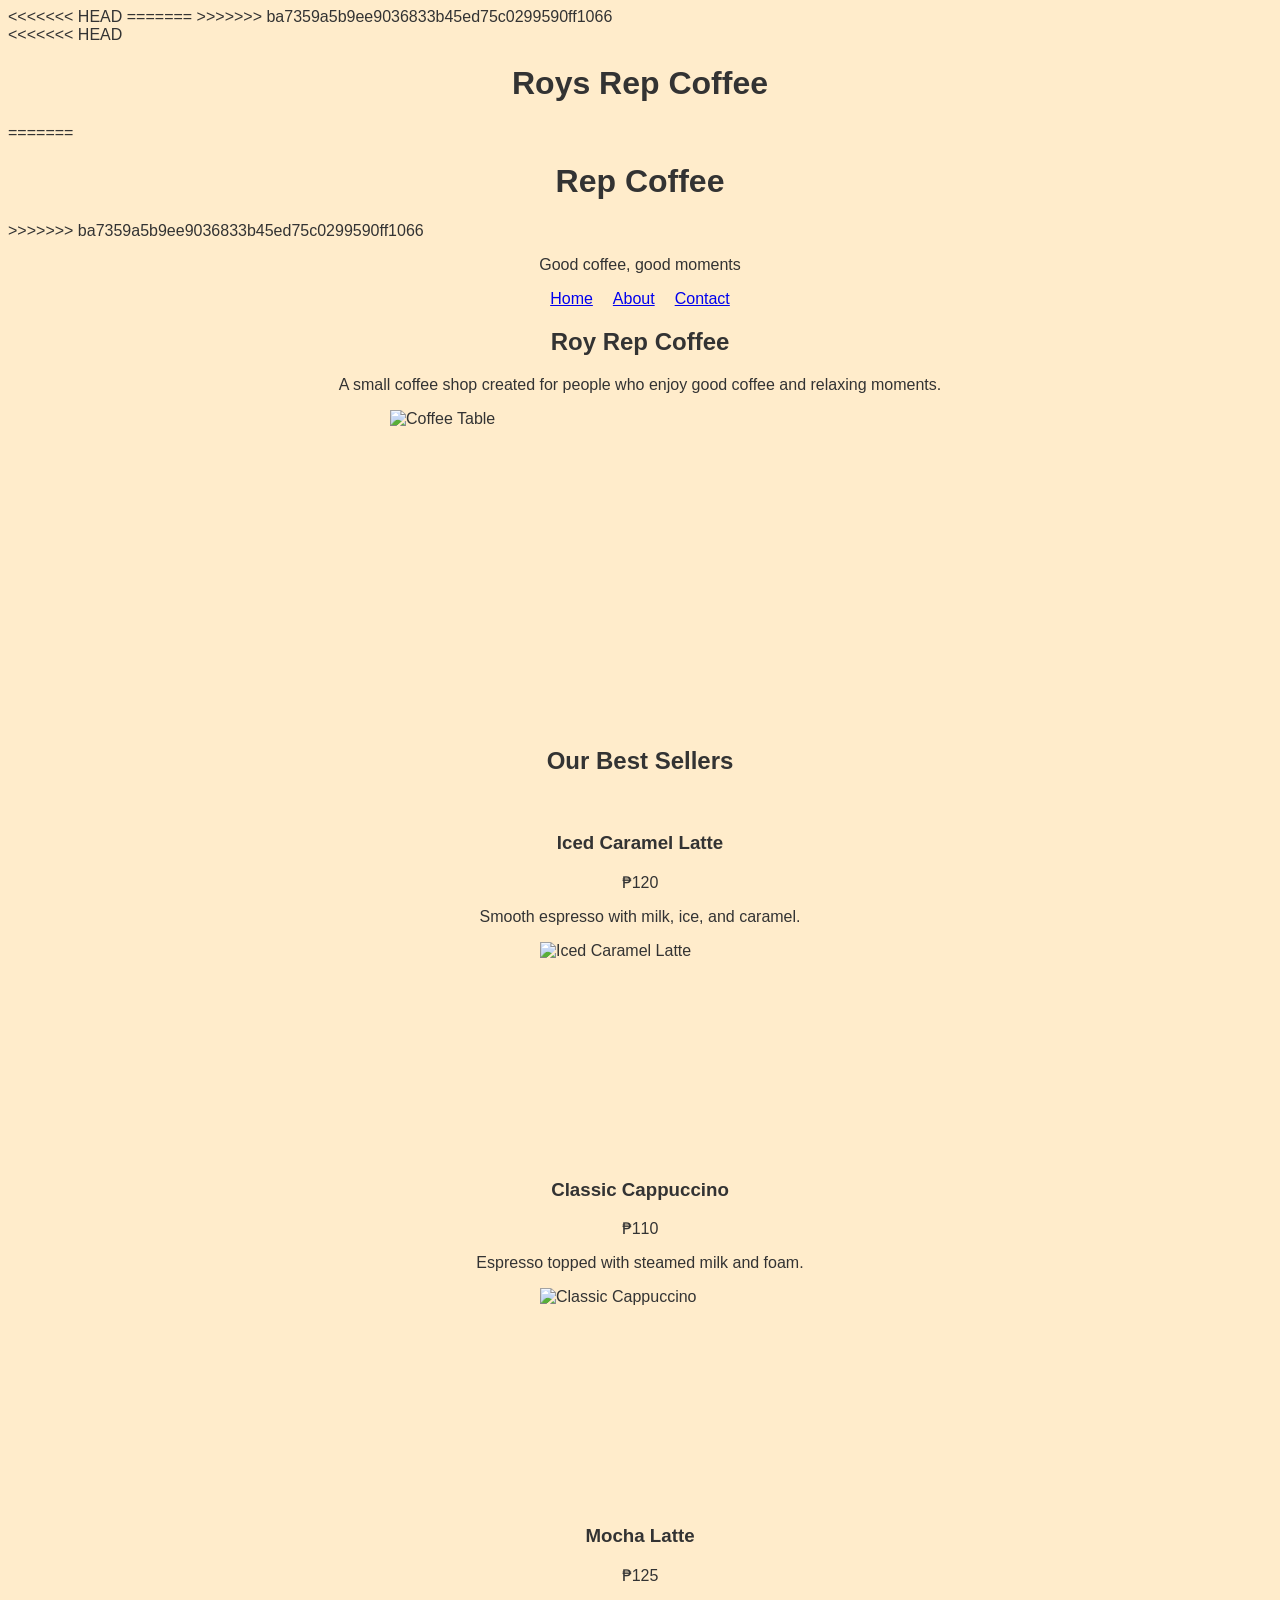
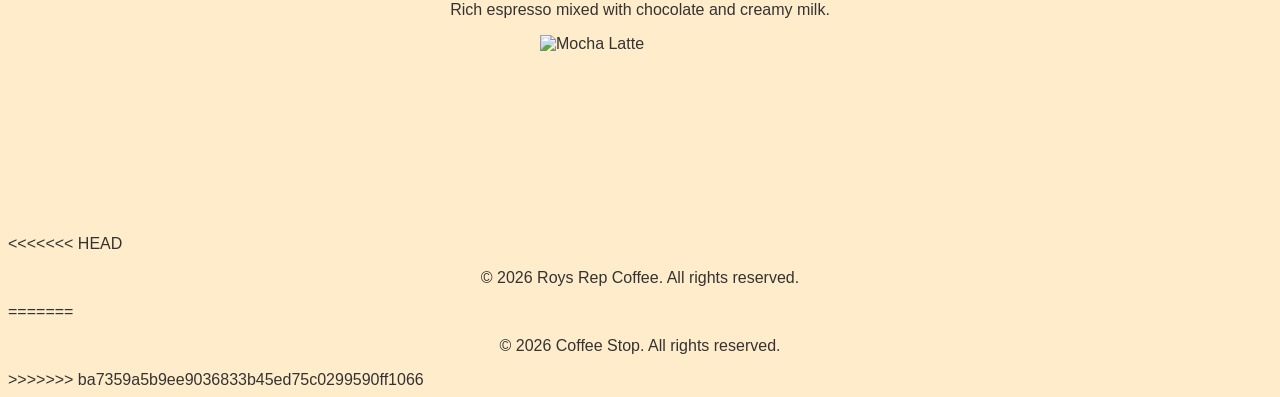
==== index.html @ 34a22551 "Merge GitHub repository with local project" ====
<!DOCTYPE html>
<html lang="en">

<head>
    <meta charset="UTF-8">
    <meta name="viewport" content="width=device-width, initial-scale=1.0">
<<<<<<< HEAD
    <title>Roys Rep Coffee</title>
=======
    <title>Coffee Stop</title>
>>>>>>> ba7359a5b9ee9036833b45ed75c0299590ff1066
</head>

<body style="background-color: #ffeccb; font-family: Arial, sans-serif; color: #333;">

    <header>
<<<<<<< HEAD
        <h1 style="text-align: center;">Roys Rep Coffee</h1>
=======
        <h1 style="text-align: center;">Rep Coffee</h1>
>>>>>>> ba7359a5b9ee9036833b45ed75c0299590ff1066

        <p style="text-align: center;">Good coffee, good moments</p>

        <nav>
            <ul style="list-style-type: none; display: flex; justify-content: center; gap: 20px; padding: 0;">
                <li><a href="index.html">Home</a></li>
                <li><a href="about.html">About</a></li>
                <li><a href="contact.html">Contact</a></li>
            </ul>
        </nav>
    </header>

    <main>

        <section>
            <h2 style="text-align: center;">Roy Rep Coffee</h2>

            <p style="text-align: center;">
                A small coffee shop created for people who enjoy good coffee and relaxing moments.
            </p>

            <img src="https://www.wearefoundingfarmers.com/wp-content/uploads/2020/10/FFT_AM_CoffeeTable_008_KF-768x512.jpg"
                alt="Coffee Table"
                width="500"
                height="300"
                style="display: block; margin: 0 auto;">
        </section>

        <br>

        <h2 style="text-align: center;">Our Best Sellers</h2>

        <br>

        <article>
            <h3 style="text-align: center;">Iced Caramel Latte</h3>

            <p style="text-align: center;">₱120</p>

            <p style="text-align: center;">
                Smooth espresso with milk, ice, and caramel.
            </p>

            <img src="https://thegirlonbloor.com/wp-content/uploads/2025/05/Iced-caramel-latte-8.jpg"
                alt="Iced Caramel Latte"
                width="200"
                height="200"
                style="display: block; margin: 0 auto;">
        </article>

        <br>

        <article>
            <h3 style="text-align: center;">Classic Cappuccino</h3>

            <p style="text-align: center;">₱110</p>

            <p style="text-align: center;">
                Espresso topped with steamed milk and foam.
            </p>

            <img src="https://lacremepr.com/wp-content/uploads/2024/09/producto-la-creme-4.webp"
                alt="Classic Cappuccino"
                width="200"
                height="200"
                style="display: block; margin: 0 auto;">
        </article>

        <br>

        <article>
            <h3 style="text-align: center;">Mocha Latte</h3>

            <p style="text-align: center;">₱125</p>

            <p style="text-align: center;">
                Rich espresso mixed with chocolate and creamy milk.
            </p>

            <img src="https://www.spoonfulofflavor.com/wp-content/uploads/2021/11/mocha-latte-recipe-768x1152.jpg"
                alt="Mocha Latte"
                width="200"
                height="200"
                style="display: block; margin: 0 auto;">
        </article>

    </main>

    <footer>
<<<<<<< HEAD
        <p style="text-align: center;">&copy; 2026 Roys Rep Coffee. All rights reserved.</p>
=======
        <p style="text-align: center;">&copy; 2026 Coffee Stop. All rights reserved.</p>
>>>>>>> ba7359a5b9ee9036833b45ed75c0299590ff1066
    </footer>

</body>
</html>
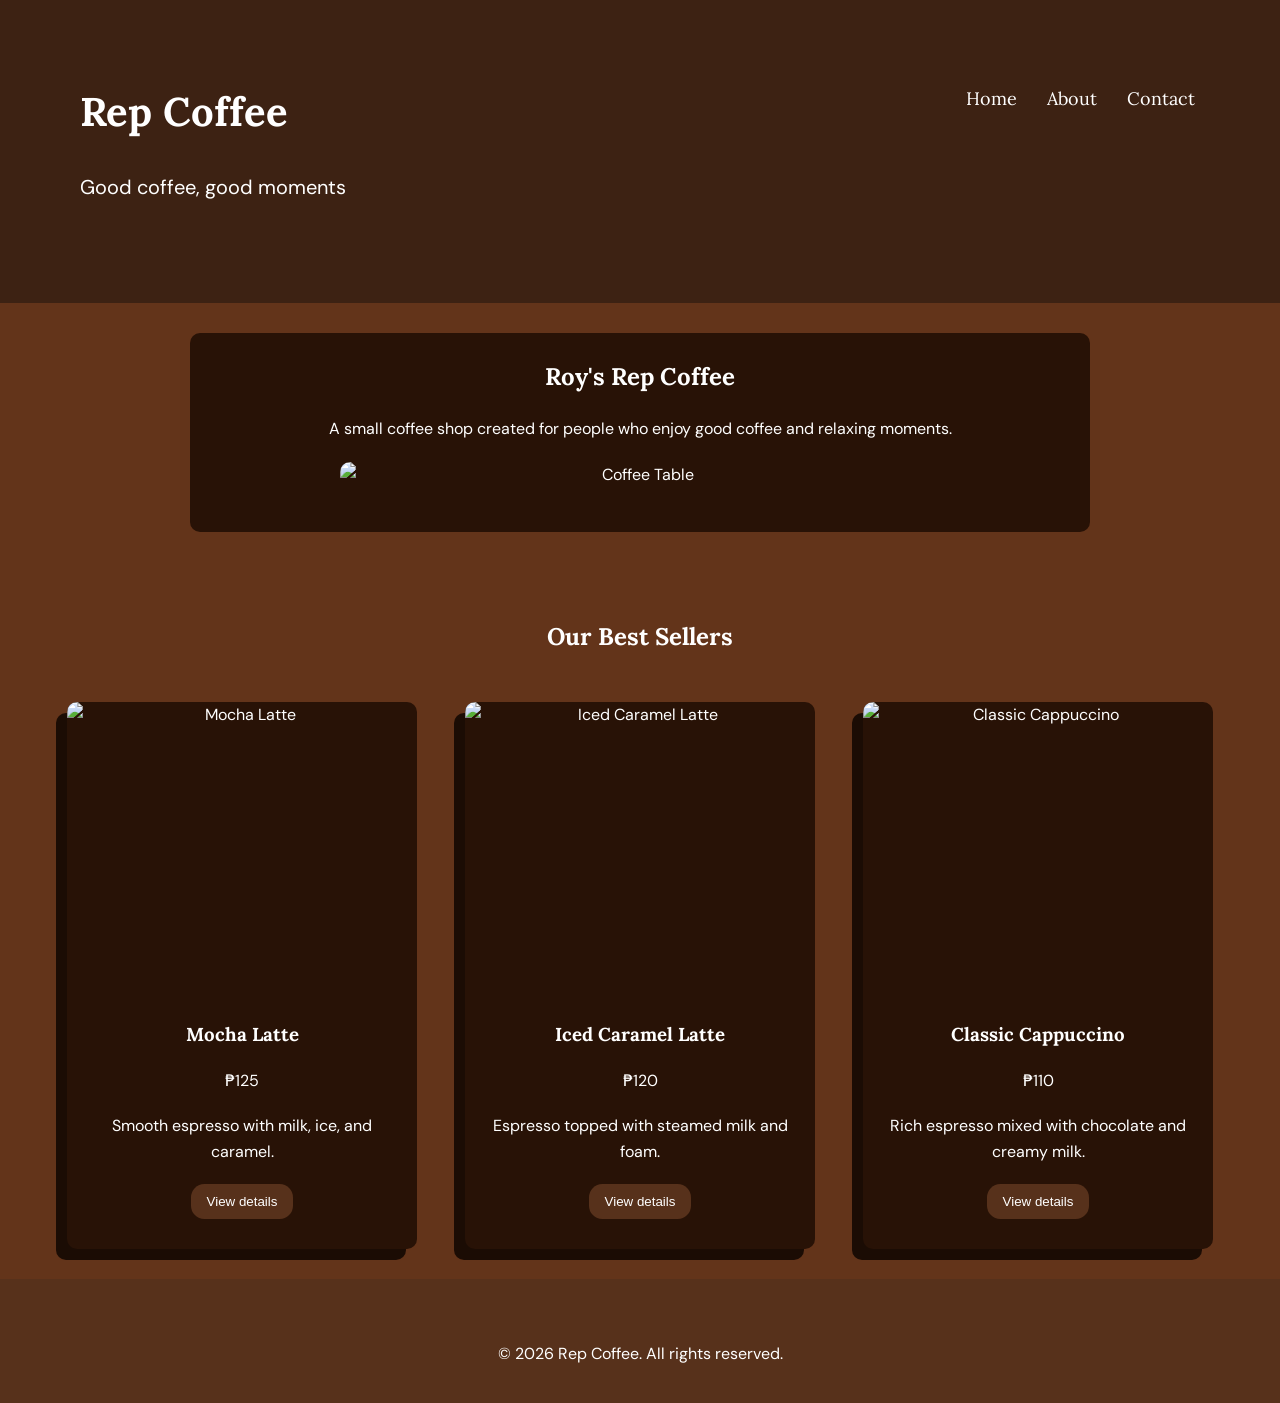
==== commit ee69cf45: "Update website" ====
--- a/index.html
+++ b/index.html
@@ -4,116 +4,137 @@
 <head>
     <meta charset="UTF-8">
     <meta name="viewport" content="width=device-width, initial-scale=1.0">
-<<<<<<< HEAD
-    <title>Roys Rep Coffee</title>
-=======
-    <title>Coffee Stop</title>
->>>>>>> ba7359a5b9ee9036833b45ed75c0299590ff1066
+    <title>Rep Coffee</title>
+
+    <link rel="stylesheet" href="style.css">
 </head>
 
-<body style="background-color: #ffeccb; font-family: Arial, sans-serif; color: #333;">
+<body>
 
     <header>
-<<<<<<< HEAD
-        <h1 style="text-align: center;">Roys Rep Coffee</h1>
-=======
-        <h1 style="text-align: center;">Rep Coffee</h1>
->>>>>>> ba7359a5b9ee9036833b45ed75c0299590ff1066
 
-        <p style="text-align: center;">Good coffee, good moments</p>
+        <div class="header-text">
+            <h1>Rep Coffee</h1>
+            <p>Good coffee, good moments</p>
+        </div>
 
         <nav>
-            <ul style="list-style-type: none; display: flex; justify-content: center; gap: 20px; padding: 0;">
-                <li><a href="index.html">Home</a></li>
-                <li><a href="about.html">About</a></li>
-                <li><a href="contact.html">Contact</a></li>
+            <ul>
+                <li>
+                    <a href="index.html">Home</a>
+                </li>
+
+                <li>
+                    <a href="about.html">About</a>
+                </li>
+
+                <li>
+                    <a href="contact.html">Contact</a>
+                </li>
             </ul>
         </nav>
+
     </header>
+
 
     <main>
 
-        <section>
-            <h2 style="text-align: center;">Roy Rep Coffee</h2>
+        <section class="cover">
 
-            <p style="text-align: center;">
+            <h2>Roy's Rep Coffee</h2>
+
+            <p>
                 A small coffee shop created for people who enjoy good coffee and relaxing moments.
             </p>
 
-            <img src="https://www.wearefoundingfarmers.com/wp-content/uploads/2020/10/FFT_AM_CoffeeTable_008_KF-768x512.jpg"
+            <img
+                src="https://i.pinimg.com/474x/21/c5/7a/21c57a0c655d55479c40bf131077efdf.jpg"
                 alt="Coffee Table"
-                width="500"
-                height="300"
-                style="display: block; margin: 0 auto;">
+            >
+
         </section>
 
         <br>
 
-        <h2 style="text-align: center;">Our Best Sellers</h2>
+        <h2>Our Best Sellers</h2>
 
         <br>
 
-        <article>
-            <h3 style="text-align: center;">Iced Caramel Latte</h3>
 
-            <p style="text-align: center;">₱120</p>
+        <div class="product-grid"><article class="product-card">
 
-            <p style="text-align: center;">
+            <img
+                src="https://www.spoonfulofflavor.com/wp-content/uploads/2021/11/mocha-latte-recipe-768x1152.jpg"
+                alt="Mocha Latte"
+            >
+            <h3>Mocha Latte</h3>
+
+            <p>₱125</p>
+
+            <p>
                 Smooth espresso with milk, ice, and caramel.
             </p>
+            <p><button><a href="products/Mocha-Latte.html"> View details</a></button></p>
+        </article>
 
-            <img src="https://thegirlonbloor.com/wp-content/uploads/2025/05/Iced-caramel-latte-8.jpg"
-                alt="Iced Caramel Latte"
-                width="200"
-                height="200"
-                style="display: block; margin: 0 auto;">
-        </article>
 
         <br>
 
-        <article>
-            <h3 style="text-align: center;">Classic Cappuccino</h3>
 
-            <p style="text-align: center;">₱110</p>
+        <article class="product-card">
 
-            <p style="text-align: center;">
+            <img
+                src="https://thegirlonbloor.com/wp-content/uploads/2025/05/Iced-caramel-latte-8.jpg"
+                alt="Iced Caramel Latte"
+            >
+            <h3>Iced Caramel Latte</h3>
+
+            <p>₱120</p>
+
+            <p>
                 Espresso topped with steamed milk and foam.
             </p>
+            <p><button><a href="products/Iced-Caramel-Latte.html">View details</a></button></p>
 
-            <img src="https://lacremepr.com/wp-content/uploads/2024/09/producto-la-creme-4.webp"
-                alt="Classic Cappuccino"
-                width="200"
-                height="200"
-                style="display: block; margin: 0 auto;">
         </article>
+
 
         <br>
 
-        <article>
-            <h3 style="text-align: center;">Mocha Latte</h3>
 
-            <p style="text-align: center;">₱125</p>
+        <article class="product-card">
 
-            <p style="text-align: center;">
+            <img
+                src="https://lacremepr.com/wp-content/uploads/2024/09/producto-la-creme-4.webp"
+                alt="Classic Cappuccino"
+            >
+
+             <h3>Classic Cappuccino</h3>
+
+            <p>₱110</p>
+
+            <p>
                 Rich espresso mixed with chocolate and creamy milk.
             </p>
+            <p><button><a href="products/Classic-Cappuccino.html">View details</a></button></p>
 
-            <img src="https://www.spoonfulofflavor.com/wp-content/uploads/2021/11/mocha-latte-recipe-768x1152.jpg"
-                alt="Mocha Latte"
-                width="200"
-                height="200"
-                style="display: block; margin: 0 auto;">
         </article>
+        </div>
 
     </main>
 
+
+    <br>
+
+
     <footer>
-<<<<<<< HEAD
-        <p style="text-align: center;">&copy; 2026 Roys Rep Coffee. All rights reserved.</p>
-=======
-        <p style="text-align: center;">&copy; 2026 Coffee Stop. All rights reserved.</p>
->>>>>>> ba7359a5b9ee9036833b45ed75c0299590ff1066
+
+        <p>
+            &copy; 2026 Rep Coffee. All rights reserved.
+        </p>
+
     </footer>
 
 </body>
+
 </html>
--- a/style.css
+++ b/style.css
@@ -0,0 +1,540 @@
+/* =========================
+   Web Fonts
+   ========================= */
+
+@import url("https://fonts.googleapis.com/css2?family=DM+Sans:wght@400;500;600;700&family=Lora:wght@400;500;600;700&display=swap");
+
+
+/* =========================
+   Variables
+   ========================= */
+
+:root {
+    --brand-color: rgb(87, 49, 27);
+    --brand-hover: rgb(168, 86, 38);
+
+    --card-background: rgb(99, 52, 26);
+    --product-card: rgb(40, 18, 6);
+    --card-layer: rgb(27, 12, 4);
+
+    --text-color: white;
+    --overlay: rgba(0, 0, 0, 0.3);
+
+    --border-color: rgb(120, 78, 50);
+    --input-background: white;
+
+    --card-radius: 10px;
+
+    --font-heading: "Lora", Georgia, serif;
+    --font-body: "DM Sans", Arial, sans-serif;
+}
+
+
+/* =========================
+   General Styles
+   ========================= */
+
+* {
+    box-sizing: border-box;
+}
+
+html { 
+    scroll-behavior: smooth;
+}
+
+body {
+    margin: 0;
+
+    background-color: var(--brand-color);
+    color: var(--text-color);
+
+    font-family: var(--font-body);
+    line-height: 1.6;
+}
+
+h1,
+h2,
+h3,
+nav a {
+    font-family: var(--font-heading);
+}
+
+main {
+    background-color: var(--card-background);
+    padding: 30px 20px;
+}
+
+img {
+    max-width: 100%;
+}
+
+
+/* =========================
+   Header
+   ========================= */
+
+header {
+    position: relative;
+
+    background-image: url(coffee-stop_header.jpg);
+    background-position: center;
+    background-size: cover;
+    background-repeat: no-repeat;
+
+    min-height: 300px;
+    padding: 80px;
+
+    display: flex;
+    justify-content: space-between;
+    align-items: flex-start;
+}
+
+header::before {
+    content: "";
+
+    position: absolute;
+    inset: 0;
+
+    background: var(--overlay);
+}
+
+header > * {
+    position: relative;
+    z-index: 1;
+}
+
+.header-text {
+    font-size: 20px;
+}
+
+.header-text h1 {
+    margin-top: 0;
+}
+
+
+/* =========================
+   Navigation
+   ========================= */
+
+nav ul {
+    list-style: none;
+
+    padding: 0;
+    margin: 0;
+
+    display: flex;
+    gap: 20px;
+}
+
+nav a {
+    display: block;
+
+    text-decoration: none;
+    color: var(--text-color);
+
+    padding: 5px;
+
+    font-size: large;
+
+    position: relative;
+
+    transition: color 0.3s ease;
+}
+
+nav a::after {
+    content: "";
+
+    position: absolute;
+    left: 0;
+    right: 0;
+    bottom: 0;
+
+    height: 2px;
+
+    background-color: var(--border-color);
+
+    transform: scaleX(0);
+
+    transform-origin: center;
+
+    transition: transform 0.3s ease;
+}
+
+nav a:hover {
+    color: var(--border-color);
+}
+
+nav a:hover::after,
+nav a:focus-visible::after {
+    transform: scaleX(1);
+}
+
+
+/* =========================
+   Home Page
+   ========================= */
+
+main > section p {
+    max-width: 800px;
+    margin-left: auto;
+    margin-right: auto;
+}
+
+.cover {
+    max-width: 900px;
+    margin: 0 auto 40px;
+
+    text-align: center;
+}
+
+.cover img {
+    display: block;
+
+    width: 100%;
+    max-width: 600px;
+    height: auto;
+
+    margin: 20px auto;
+    border-radius: var(--card-radius);
+}
+
+
+/* =========================
+   Product Grid
+   ========================= */
+
+.product-grid {
+    display: flex;
+
+    flex-wrap: wrap;
+    flex-direction: row;
+
+    justify-content: center;
+    align-items: stretch;
+
+    gap: 24px;
+}
+
+
+/* =========================
+   Product Cards
+   ========================= */
+
+   .product-card {
+    position: relative;
+
+    background-color: var(--product-card);
+
+    flex: 1 1 240px;
+    max-width: 350px;
+
+    text-align: center;
+
+    border-radius: var(--card-radius);
+
+    padding-bottom: 20px;
+
+    display: flex;
+    flex-direction: column;
+
+    box-shadow: -11px 11px 0 var(--card-layer);
+}
+
+.product-card img {
+    display: block;
+
+    border-top-left-radius: 10px;
+    border-top-right-radius: 10px;
+
+    width: 100%;
+    height: 300px;
+
+    object-fit: cover;
+}
+
+.product-card h3 {
+    margin: 18px 10px 8px;
+}
+
+.product-card p {
+    margin: 10px 20px;
+    flex: 1;
+}
+
+
+.product-card a {
+    text-decoration: none;
+    color: var(--text-color);
+
+    margin-top: auto;
+}
+
+
+/* =========================
+   Buttons
+   ========================= */
+
+button {
+    background-color: var(--brand-color);
+
+    color: var(--text-color);
+
+    padding: 10px 16px;
+
+    border: none;
+    border-radius: 1em;
+
+    cursor: pointer;
+
+    transition: background-color 0.3s ease,
+                transform 0.2s ease,
+                box-shadow 0.3s ease;
+}
+
+button:hover {
+    background-color: var(--brand-hover);
+
+    transform: translateY(-2px) scale(1.05);
+
+    box-shadow: 0 4px 12px rgba(0, 0, 0, 0.35);
+}
+
+button:active {
+    transform: translateY(1px) scale(0.95);
+
+    box-shadow: none;
+}
+
+button:focus-visible {
+    outline: 2px solid var(--brand-hover);
+    outline-offset: 2px;
+}
+
+
+/* =========================
+   General Sections
+   ========================= */
+
+main > section {
+    max-width: 900px;
+
+    margin: 0 auto 30px;
+    padding: 25px;
+
+    background-color: var(--product-card);
+
+    border-radius: var(--card-radius);
+}
+
+main > section h2 {
+    margin-top: 0;
+}
+
+h2 {text-align: center;}
+
+
+/* =========================
+   Product Details
+   ========================= */
+
+.product-details {
+    text-align: center;
+}
+
+section {
+    text-align: center;
+}
+
+.product-details img {
+    display: block;
+
+    width: 100%;
+    max-width: 400px;
+    height: auto;
+
+    margin: 20px auto;
+
+    border-radius: var(--card-radius);
+}
+
+
+/* =========================
+   Tables
+   ========================= */
+
+table {
+    width: 100%;
+    max-width: 800px;
+
+    margin: 0 auto;
+
+    border-collapse: collapse;
+}
+
+th,
+td {
+    padding: 12px;
+
+    border: 1px solid var(--border-color);
+
+    text-align: center;
+}
+
+th {
+    background-color: var(--brand-color);
+}
+
+
+/* =========================
+   product details Lists
+   ========================= */
+
+ul {
+    margin: 0 auto;
+    padding: 0;
+    text-align: center;
+    list-style: none;
+}
+
+/* =========================
+   Forms
+   ========================= */
+
+form {
+    max-width: 600px;
+
+    margin: 0 auto;
+}
+
+fieldset {
+    margin: 15px 0;
+
+    padding: 20px;
+
+    border: 1px solid var(--border-color);
+    border-radius: var(--card-radius);
+
+}
+
+legend {
+    padding: 0 10px;
+
+    font-weight: bold;
+
+    color: var(--border-color);
+}
+
+label {
+    color: var(--text-color);
+}
+
+input,
+select,
+textarea {
+    max-width: 100%;
+
+    padding: 10px;
+
+    border: 1px solid var(--border-color);
+    border-radius: 5px;
+
+    background-color: var(--card-background);
+    color: var(--text-color);
+}
+
+textarea {
+    width: 100%;
+
+    resize: vertical;
+}
+
+input:focus,
+select:focus,
+textarea:focus {
+    outline: 2px solid var(--brand-hover);
+}
+
+
+/* =========================
+   Contact Page
+   ========================= */
+
+main > section p {
+    max-width: 800px;
+}
+
+
+/* =========================
+   Footer
+   ========================= */
+
+footer {
+    background-color: var(--brand-color);
+
+    text-align: center;
+
+    padding: 20px;
+}
+
+
+/* =========================
+   Smaller Screens
+   ========================= */
+
+@media (max-width: 700px) {
+
+    header {
+        padding: 40px 20px;
+
+        flex-direction: column;
+        gap: 30px;
+    }
+
+    nav ul {
+        flex-wrap: wrap;
+        gap: 10px;
+    }
+
+    .product-grid {
+        flex-direction: column;
+        align-items: center;
+    }
+
+    .product-card {
+        width: 100%;
+        max-width: 500px;
+    }
+
+    main {
+        padding: 20px 10px;
+    }
+
+    main > section {
+        padding: 20px 15px;
+    }
+
+    table {
+        font-size: 14px;
+    }
+
+    th,
+    td {
+        padding: 8px;
+    }
+}
+
+
+/* =========================
+   Reduced Motion
+   ========================= */
+
+@media (prefers-reduced-motion: reduce) {
+
+    *,
+    *::before,
+    *::after {
+        transition-duration: 0.01ms;
+
+        animation-duration: 0.01ms;
+    }
+}
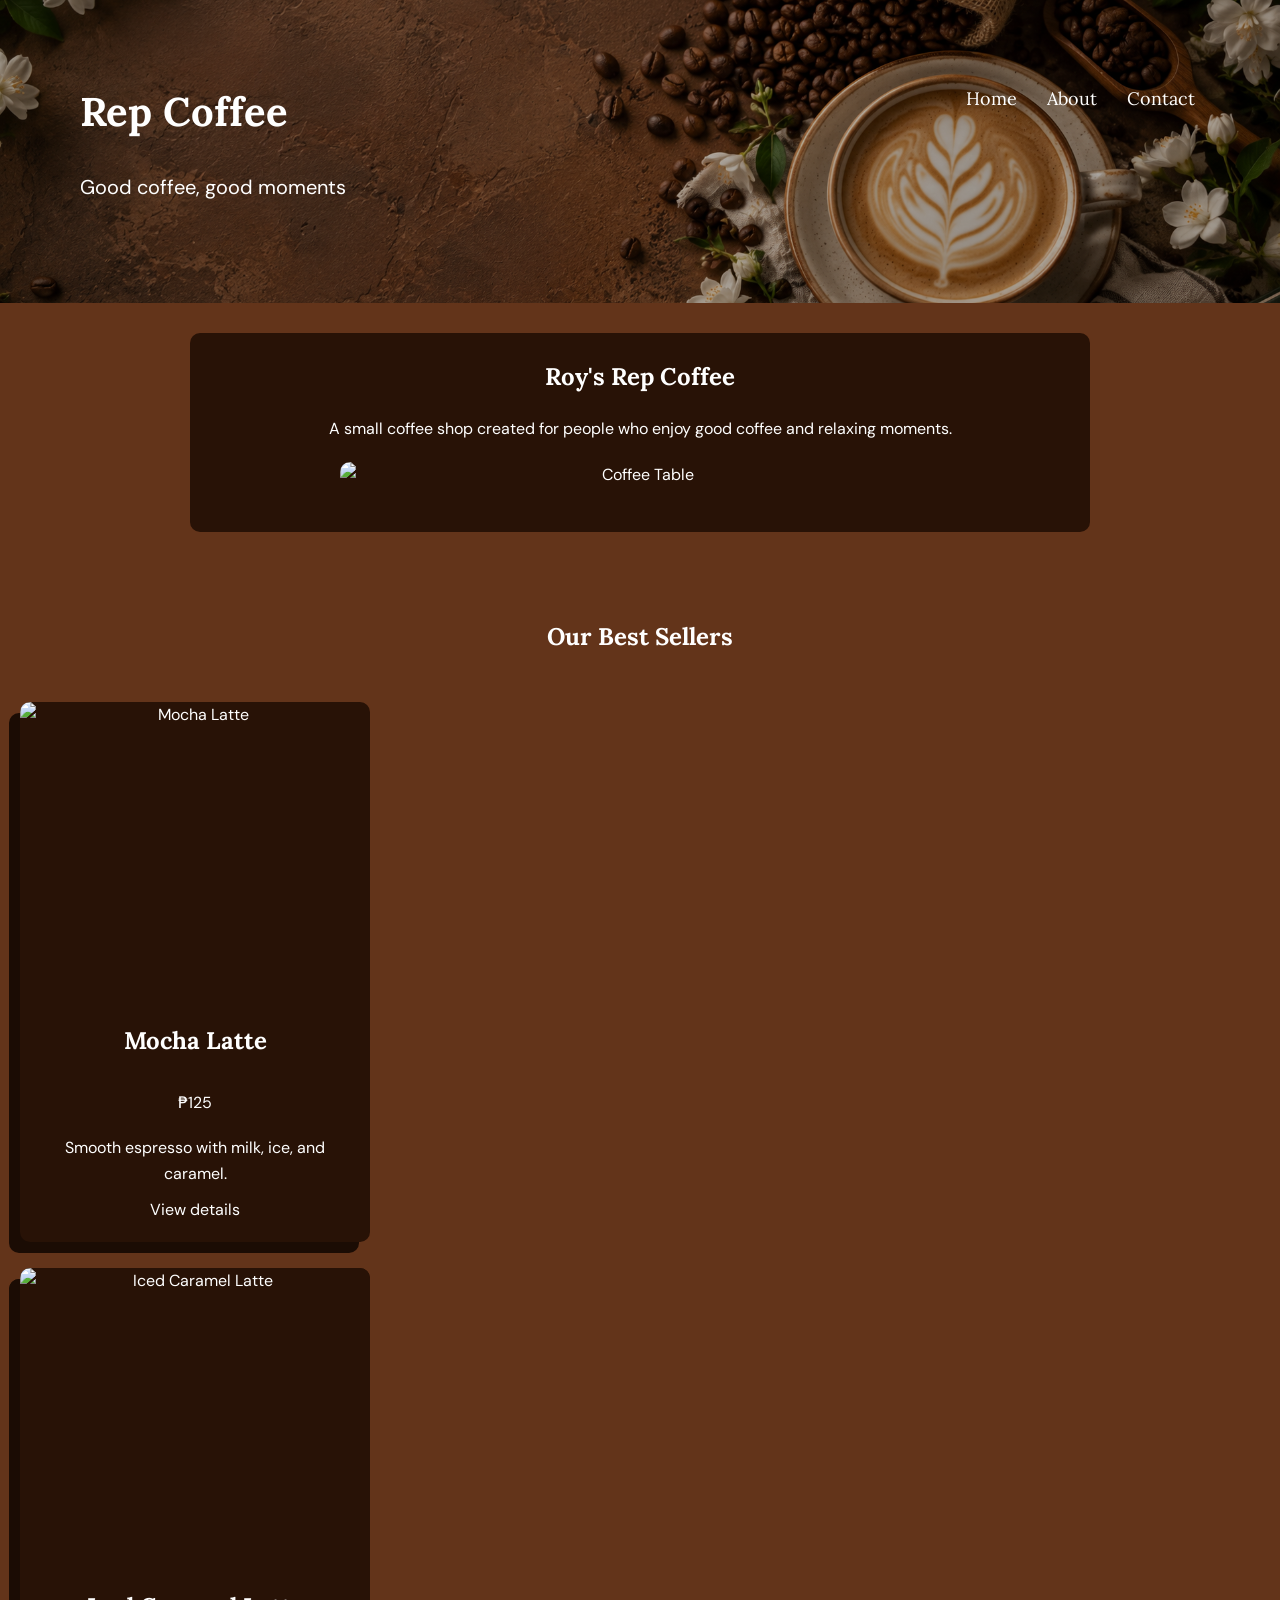
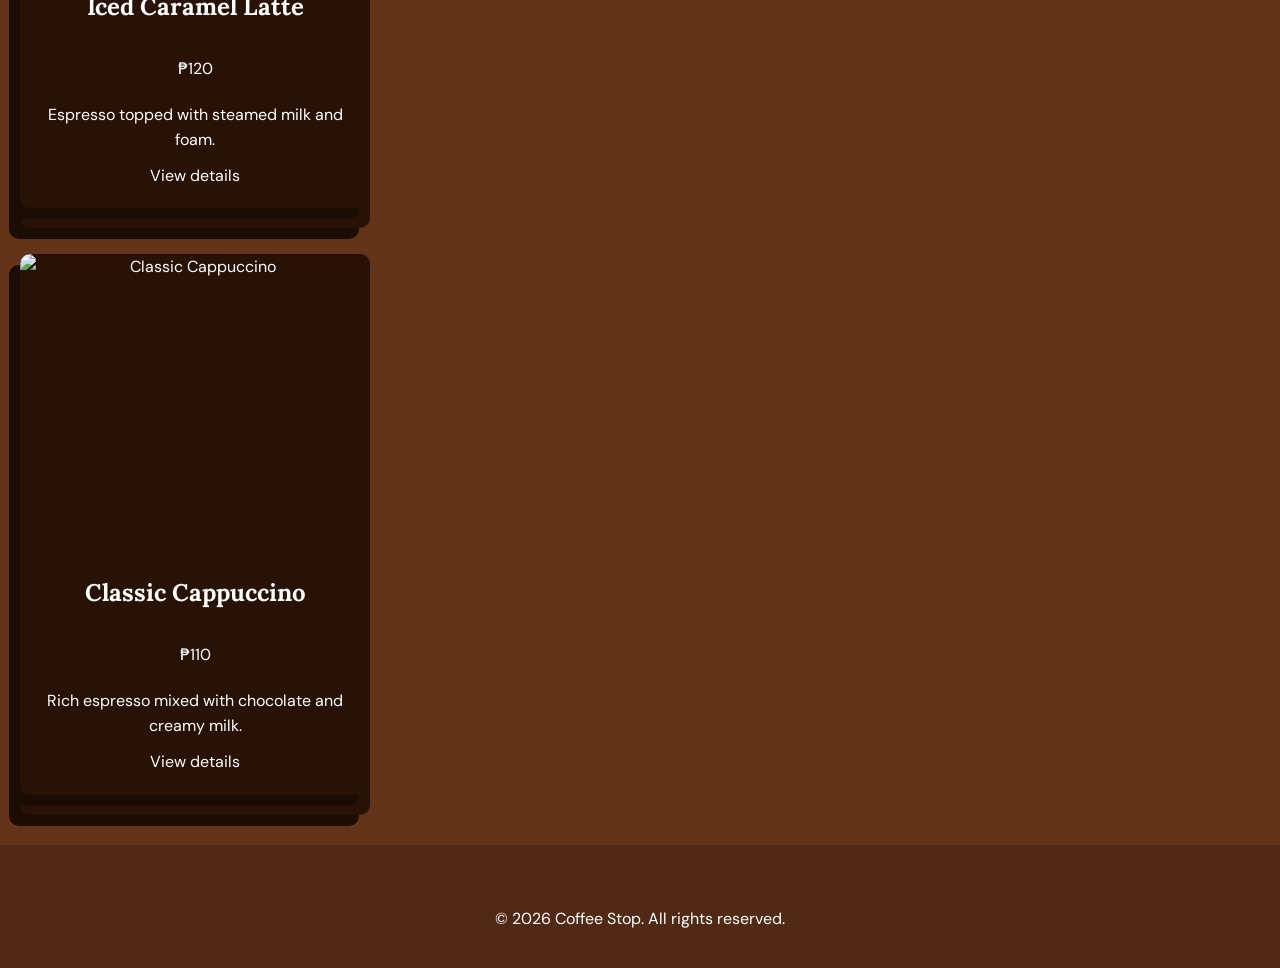
==== commit 0e0b794f: "Fix product details links" ====
--- a/index.html
+++ b/index.html
@@ -61,20 +61,20 @@
         <br>
 
 
-        <div class="product-grid"><article class="product-card">
+        <div class="product-card">
+    <img src="https://www.spoonfulofflavor.com/wp-content/uploads/2021/11/mocha-latte-recipe-768x1152.jpg"
+         alt="Mocha Latte">
 
-            <img
-                src="https://www.spoonfulofflavor.com/wp-content/uploads/2021/11/mocha-latte-recipe-768x1152.jpg"
-                alt="Mocha Latte"
-            >
-            <h3>Mocha Latte</h3>
+    <h2>Mocha Latte</h2>
 
-            <p>₱125</p>
+    <p>₱125</p>
 
-            <p>
-                Smooth espresso with milk, ice, and caramel.
-            </p>
-            <p><button><a href="products/Mocha-Latte.html"> View details</a></button></p>
+    <p>Smooth espresso with milk, ice, and caramel.</p>
+
+    <a href="product/mocha-latte.html" class="details-btn">
+        View details
+    </a>
+</div>
         </article>
 
 
@@ -83,18 +83,20 @@
 
         <article class="product-card">
 
-            <img
-                src="https://thegirlonbloor.com/wp-content/uploads/2025/05/Iced-caramel-latte-8.jpg"
-                alt="Iced Caramel Latte"
-            >
-            <h3>Iced Caramel Latte</h3>
+            <div class="product-card">
+    <img src="https://thegirlonbloor.com/wp-content/uploads/2025/05/Iced-caramel-latte-8.jpg"
+         alt="Iced Caramel Latte">
 
-            <p>₱120</p>
+    <h2>Iced Caramel Latte</h2>
 
-            <p>
-                Espresso topped with steamed milk and foam.
-            </p>
-            <p><button><a href="products/Iced-Caramel-Latte.html">View details</a></button></p>
+    <p>₱120</p>
+
+    <p>Espresso topped with steamed milk and foam.</p>
+
+    <a href="product/iced-caramel-latte.html" class="details-btn">
+        View details
+    </a>
+</div>
 
         </article>
 
@@ -104,19 +106,20 @@
 
         <article class="product-card">
 
-            <img
-                src="https://lacremepr.com/wp-content/uploads/2024/09/producto-la-creme-4.webp"
-                alt="Classic Cappuccino"
-            >
+            <div class="product-card">
+    <img src="https://lacremepr.com/wp-content/uploads/2024/09/producto-la-creme-4.webp"
+         alt="Classic Cappuccino">
 
-             <h3>Classic Cappuccino</h3>
+    <h2>Classic Cappuccino</h2>
 
-            <p>₱110</p>
+    <p>₱110</p>
 
-            <p>
-                Rich espresso mixed with chocolate and creamy milk.
-            </p>
-            <p><button><a href="products/Classic-Cappuccino.html">View details</a></button></p>
+    <p>Rich espresso mixed with chocolate and creamy milk.</p>
+
+    <a href="product/classic-cappuccino.html" class="details-btn">
+        View details
+    </a>
+</div>
 
         </article>
         </div>
@@ -126,11 +129,11 @@
 
     <br>
 
-
+    
     <footer>
 
         <p>
-            &copy; 2026 Rep Coffee. All rights reserved.
+            &copy; 2026 Coffee Stop. All rights reserved.
         </p>
 
     </footer>
--- a/style.css
+++ b/style.css
@@ -10,8 +10,8 @@
    ========================= */
 
 :root {
-    --brand-color: rgb(87, 49, 27);
-    --brand-hover: rgb(168, 86, 38);
+    --brand-color: rgb(80, 42, 20);
+    --brand-hover: rgb(59, 32, 16);
 
     --card-background: rgb(99, 52, 26);
     --product-card: rgb(40, 18, 6);
@@ -20,7 +20,7 @@
     --text-color: white;
     --overlay: rgba(0, 0, 0, 0.3);
 
-    --border-color: rgb(120, 78, 50);
+    --border-color: rgb(109, 75, 52);
     --input-background: white;
 
     --card-radius: 10px;
@@ -76,7 +76,7 @@
 header {
     position: relative;
 
-    background-image: url(coffee-stop_header.jpg);
+    background-image: url(royss-rep-coffee_header.png);
     background-position: center;
     background-size: cover;
     background-repeat: no-repeat;
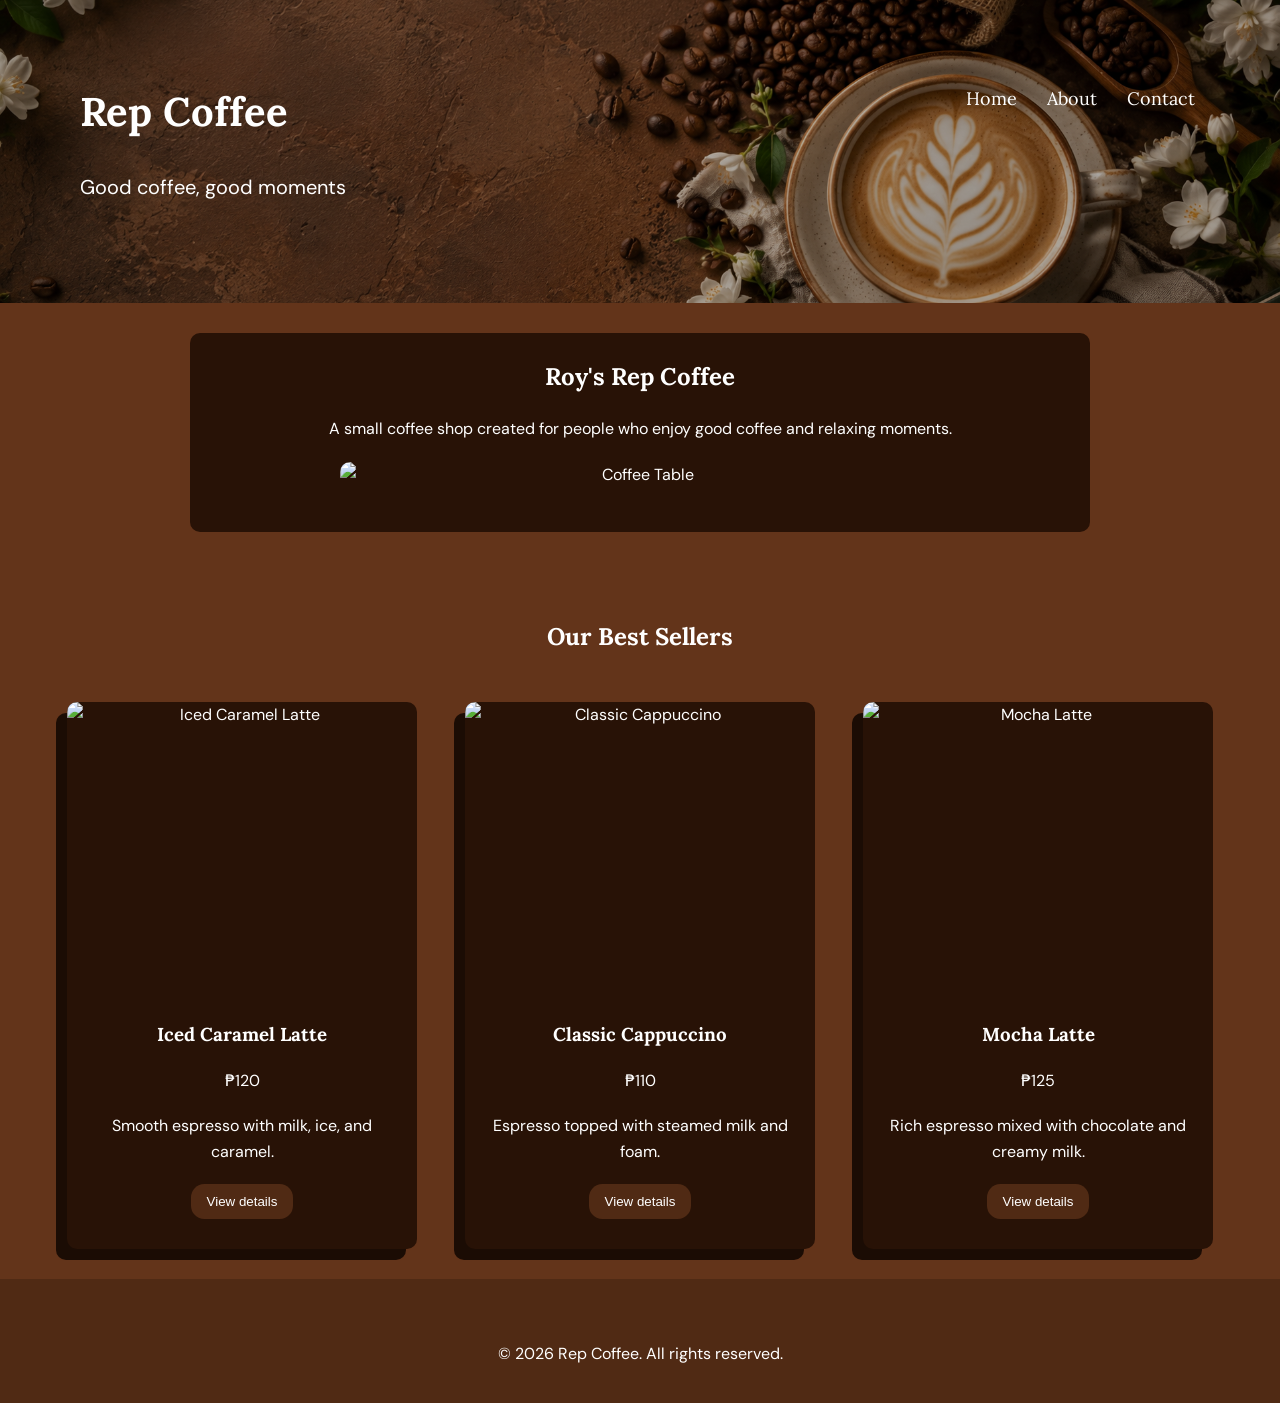
==== commit f2bf119f: "Update Website" ====
--- a/index.html
+++ b/index.html
@@ -1,4 +1,5 @@
 <!DOCTYPE html>
+
 <html lang="en">
 
 <head>
@@ -61,20 +62,20 @@
         <br>
 
 
-        <div class="product-card">
-    <img src="https://www.spoonfulofflavor.com/wp-content/uploads/2021/11/mocha-latte-recipe-768x1152.jpg"
-         alt="Mocha Latte">
+        <div class="product-grid"><article class="product-card">
 
-    <h2>Mocha Latte</h2>
+            <img
+                src="https://thegirlonbloor.com/wp-content/uploads/2025/05/Iced-caramel-latte-8.jpg"
+                alt="Iced Caramel Latte"
+            >
+            <h3>Iced Caramel Latte</h3>
 
-    <p>₱125</p>
+            <p>₱120</p>
 
-    <p>Smooth espresso with milk, ice, and caramel.</p>
-
-    <a href="product/mocha-latte.html" class="details-btn">
-        View details
-    </a>
-</div>
+            <p>
+                Smooth espresso with milk, ice, and caramel.
+            </p>
+            <p><button><a href="products/Iced-Caramel-Latte.html"> View details</a></button></p>
         </article>
 
 
@@ -83,20 +84,18 @@
 
         <article class="product-card">
 
-            <div class="product-card">
-    <img src="https://thegirlonbloor.com/wp-content/uploads/2025/05/Iced-caramel-latte-8.jpg"
-         alt="Iced Caramel Latte">
+            <img
+                src="https://lacremepr.com/wp-content/uploads/2024/09/producto-la-creme-4.webp"
+                alt="Classic Cappuccino"
+            >
+            <h3>Classic Cappuccino</h3>
 
-    <h2>Iced Caramel Latte</h2>
+            <p>₱110</p>
 
-    <p>₱120</p>
-
-    <p>Espresso topped with steamed milk and foam.</p>
-
-    <a href="product/iced-caramel-latte.html" class="details-btn">
-        View details
-    </a>
-</div>
+            <p>
+                Espresso topped with steamed milk and foam.
+            </p>
+            <p><button><a href="products/Classic-Cappuccino.html">View details</a></button></p>
 
         </article>
 
@@ -106,20 +105,19 @@
 
         <article class="product-card">
 
-            <div class="product-card">
-    <img src="https://lacremepr.com/wp-content/uploads/2024/09/producto-la-creme-4.webp"
-         alt="Classic Cappuccino">
+            <img
+                src="https://www.spoonfulofflavor.com/wp-content/uploads/2021/11/mocha-latte-recipe-768x1152.jpg"
+                alt="Mocha Latte"
+            >
 
-    <h2>Classic Cappuccino</h2>
+             <h3>Mocha Latte</h3>
 
-    <p>₱110</p>
+            <p>₱125</p>
 
-    <p>Rich espresso mixed with chocolate and creamy milk.</p>
-
-    <a href="product/classic-cappuccino.html" class="details-btn">
-        View details
-    </a>
-</div>
+            <p>
+                Rich espresso mixed with chocolate and creamy milk.
+            </p>
+            <p><button><a href="products/Mocha-Latte.html">View details</a></button></p>
 
         </article>
         </div>
@@ -129,11 +127,11 @@
 
     <br>
 
-    
+
     <footer>
 
         <p>
-            &copy; 2026 Coffee Stop. All rights reserved.
+            &copy; 2026 Rep Coffee. All rights reserved.
         </p>
 
     </footer>
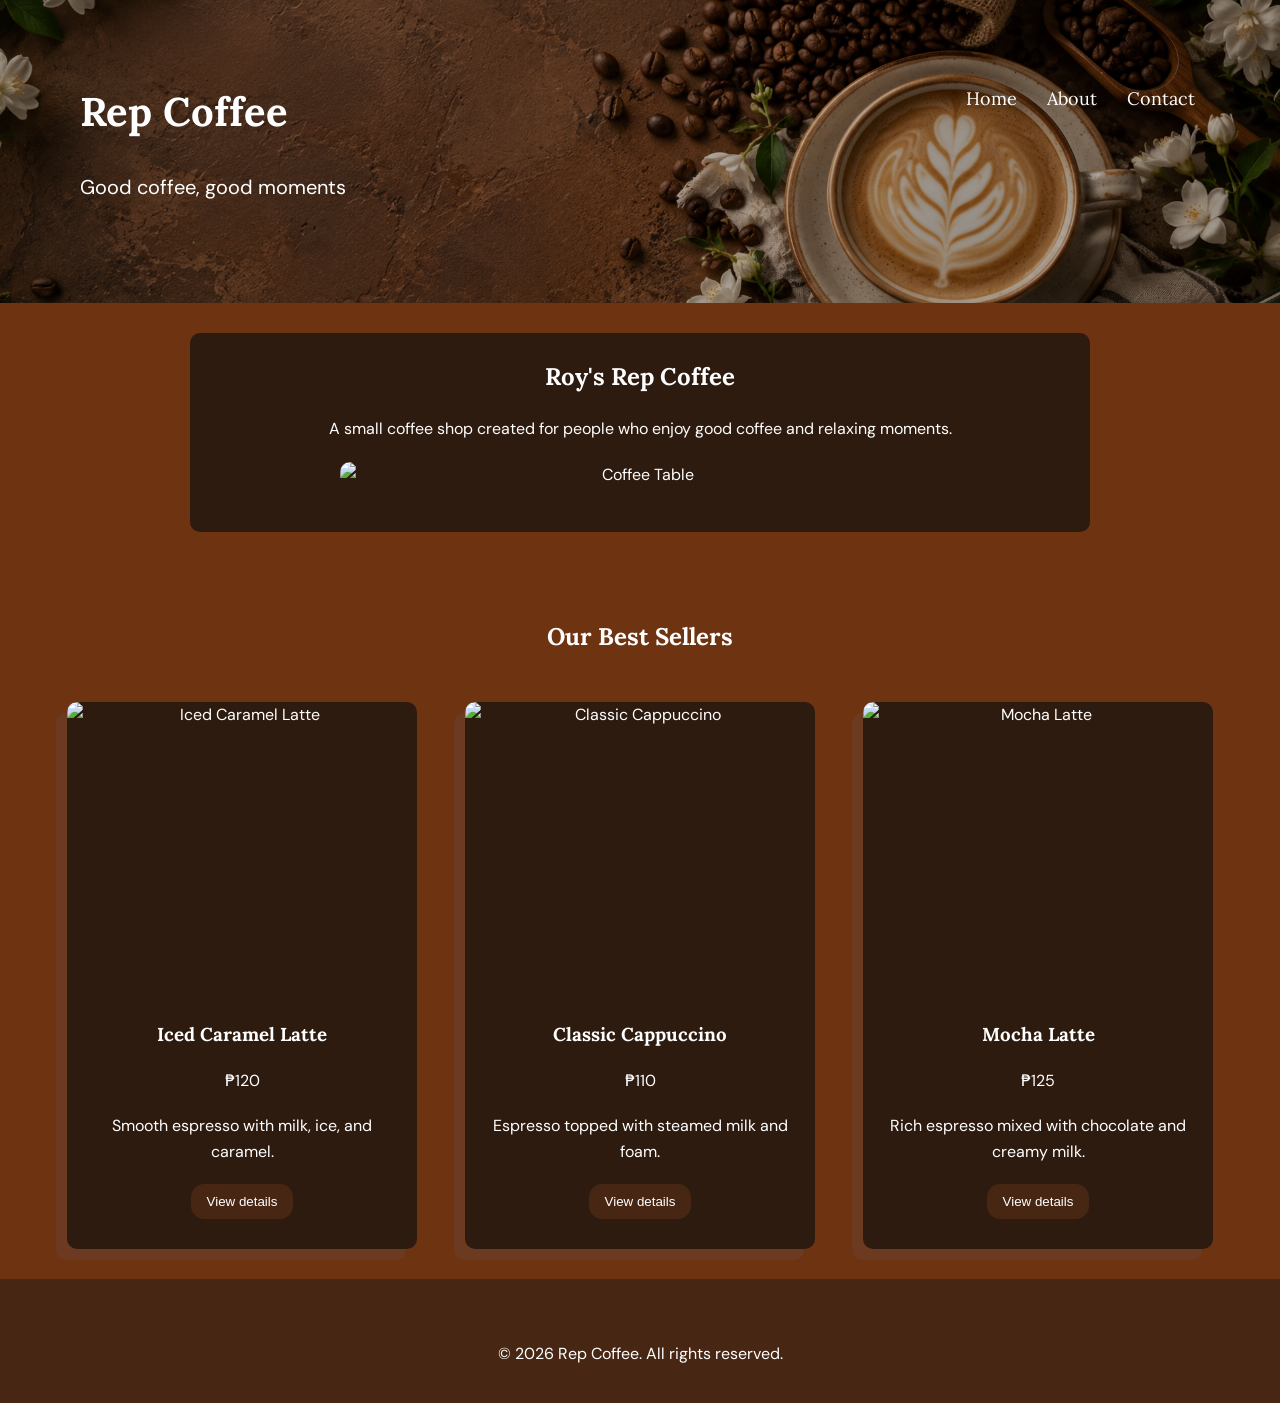
==== commit d1cea400: "Update Website" ====
--- a/index.html
+++ b/index.html
@@ -1,5 +1,4 @@
 <!DOCTYPE html>
-
 <html lang="en">
 
 <head>
--- a/style.css
+++ b/style.css
@@ -10,17 +10,17 @@
    ========================= */
 
 :root {
-    --brand-color: rgb(80, 42, 20);
-    --brand-hover: rgb(59, 32, 16);
-
-    --card-background: rgb(99, 52, 26);
-    --product-card: rgb(40, 18, 6);
-    --card-layer: rgb(27, 12, 4);
+    --brand-color: rgb(71, 39, 20);
+    --brand-hover: rgb(90, 53, 32);
+
+    --card-background: rgb(110, 52, 18);
+    --product-card: rgb(46, 27, 16);
+    --card-layer: rgb(107, 58, 32);
 
     --text-color: white;
     --overlay: rgba(0, 0, 0, 0.3);
 
-    --border-color: rgb(109, 75, 52);
+    --border-color: rgb(120, 78, 50);
     --input-background: white;
 
     --card-radius: 10px;
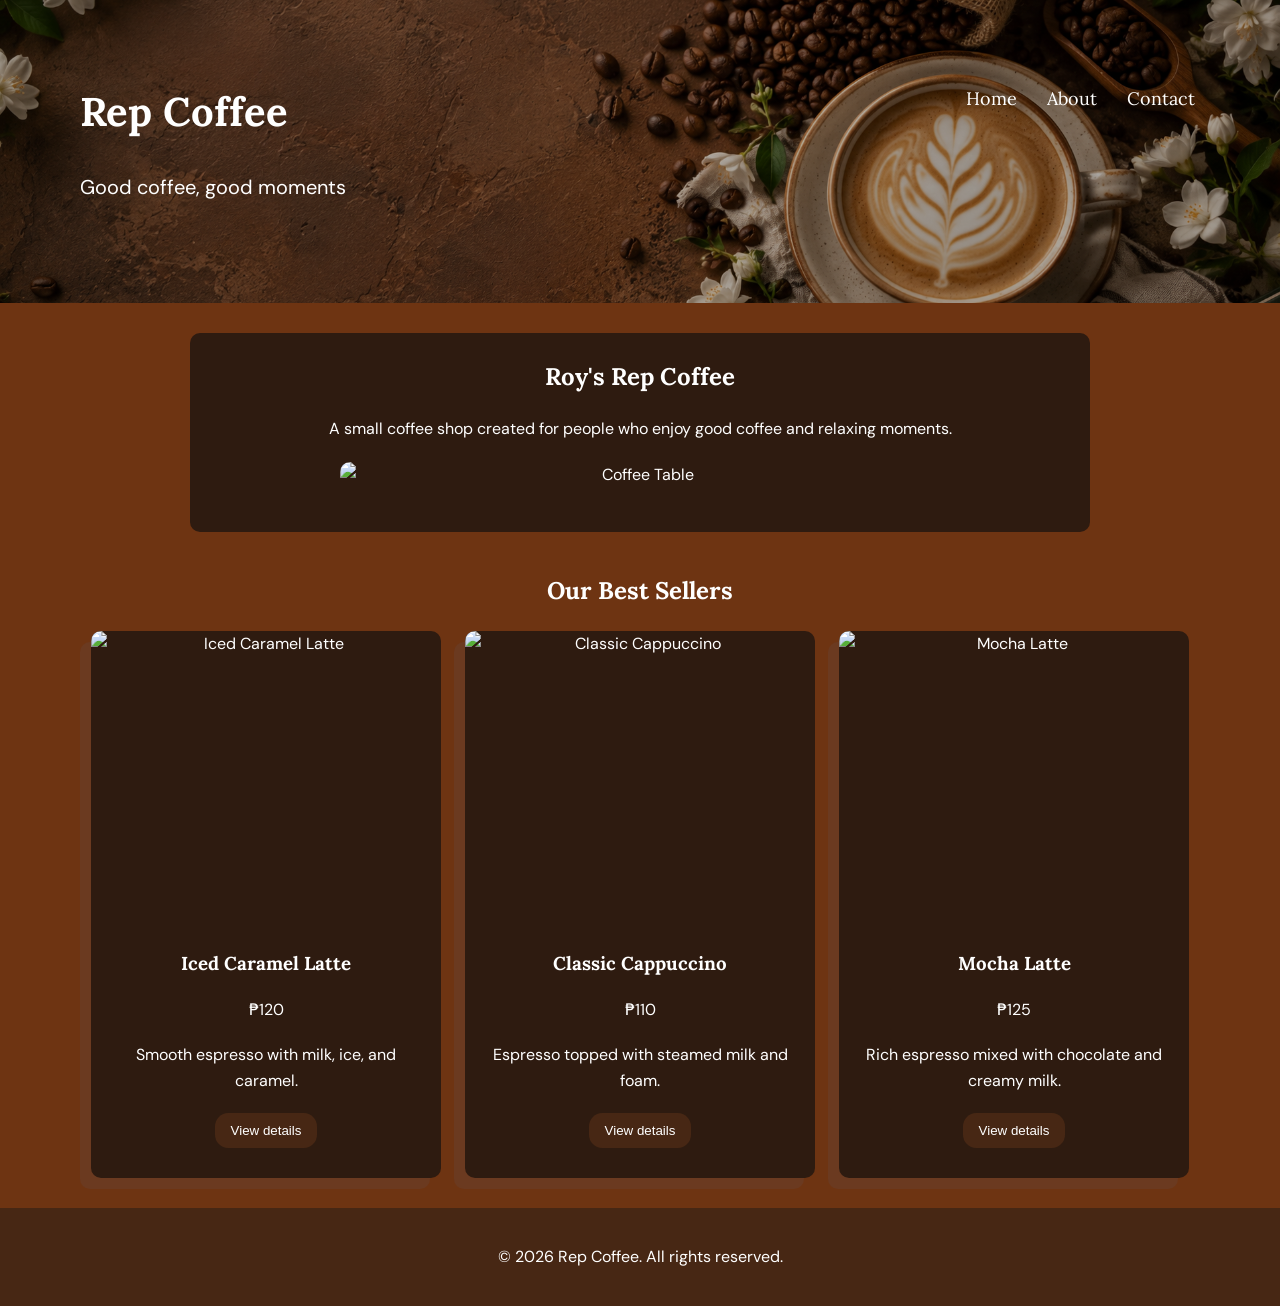
==== commit 908b811c: "Fix product details links" ====
--- a/index.html
+++ b/index.html
@@ -54,19 +54,17 @@
 
         </section>
 
-        <br>
-
         <h2>Our Best Sellers</h2>
 
-        <br>
+        <div class="product-grid">
 
-
-        <div class="product-grid"><article class="product-card">
+            <article class="product-card">
 
             <img
                 src="https://thegirlonbloor.com/wp-content/uploads/2025/05/Iced-caramel-latte-8.jpg"
                 alt="Iced Caramel Latte"
             >
+
             <h3>Iced Caramel Latte</h3>
 
             <p>₱120</p>
@@ -74,12 +72,16 @@
             <p>
                 Smooth espresso with milk, ice, and caramel.
             </p>
-            <p><button><a href="products/Iced-Caramel-Latte.html"> View details</a></button></p>
+
+            <p>
+                <button>
+                    <a href="product/Iced-Caramel-Latte.html">
+                        View details
+                    </a>
+                </button>
+            </p>
+
         </article>
-
-
-        <br>
-
 
         <article class="product-card">
 
@@ -94,13 +96,15 @@
             <p>
                 Espresso topped with steamed milk and foam.
             </p>
-            <p><button><a href="products/Classic-Cappuccino.html">View details</a></button></p>
+
+            <p><button>
+                <a href="product/Classic-Cappuccino.html">
+                    View details
+                </a>
+            </button>
+        </p>
 
         </article>
-
-
-        <br>
-
 
         <article class="product-card">
 
@@ -114,19 +118,25 @@
             <p>₱125</p>
 
             <p>
+
                 Rich espresso mixed with chocolate and creamy milk.
+
             </p>
-            <p><button><a href="products/Mocha-Latte.html">View details</a></button></p>
+        
+            <p>
+                <button>
+                    <a href="product/Mocha-Latte.html">
+                        View details
+                    </a>
+                </button>
+            </p>
 
         </article>
+
         </div>
 
     </main>
-
-
-    <br>
-
-
+    
     <footer>
 
         <p>
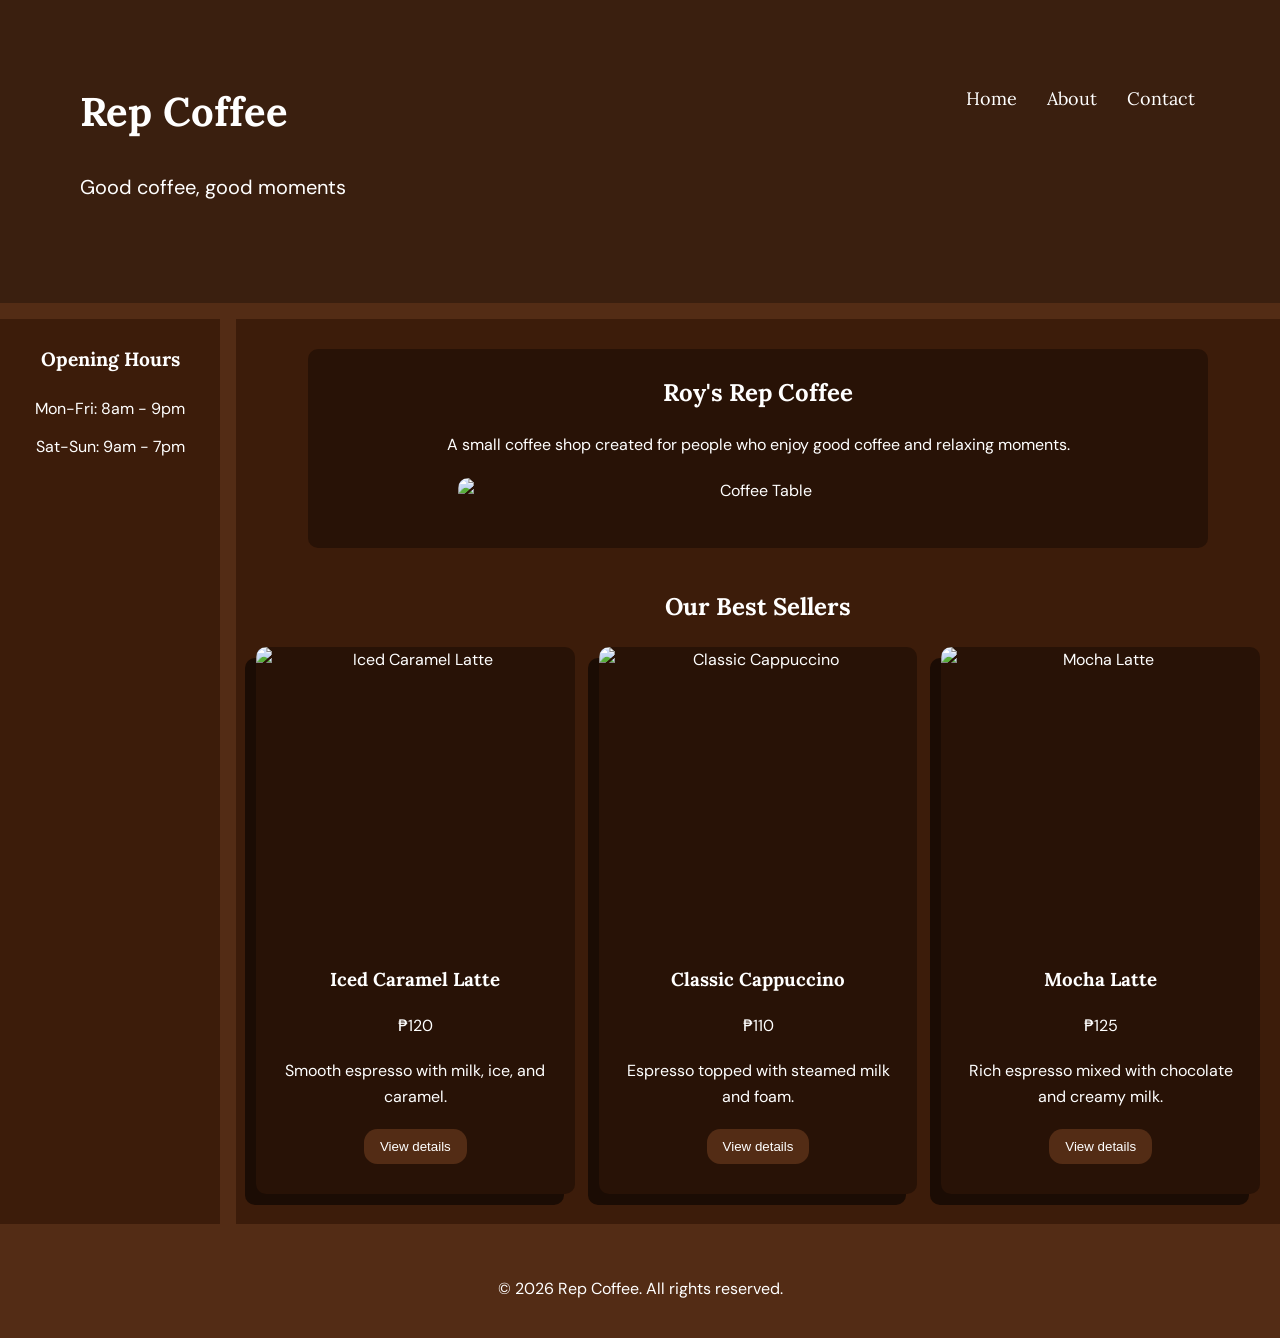
==== commit a50f12ab: "Update website and add practice page" ====
--- a/index.html
+++ b/index.html
@@ -35,7 +35,14 @@
         </nav>
 
     </header>
-
+    
+        <aside>
+            <h2>Opening Hours</h2>
+        <ul>
+            <li>Mon-Fri: 8am - 9pm</li>
+            <li>Sat-Sun: 9am - 7pm</li>
+        </ul>
+        </aside>
 
     <main>
 
@@ -56,87 +63,88 @@
 
         <h2>Our Best Sellers</h2>
 
-        <div class="product-grid">
+       <div class="product-grid">
 
-            <article class="product-card">
+    <article class="product-card">
 
-            <img
-                src="https://thegirlonbloor.com/wp-content/uploads/2025/05/Iced-caramel-latte-8.jpg"
-                alt="Iced Caramel Latte"
-            >
+        <img
+            src="https://thegirlonbloor.com/wp-content/uploads/2025/05/Iced-caramel-latte-8.jpg"
+            alt="Iced Caramel Latte"
+        >
 
-            <h3>Iced Caramel Latte</h3>
+        <h3>Iced Caramel Latte</h3>
 
-            <p>₱120</p>
+        <p>₱120</p>
 
-            <p>
-                Smooth espresso with milk, ice, and caramel.
-            </p>
+        <p>
+            Smooth espresso with milk, ice, and caramel.
+        </p>
 
-            <p>
-                <button>
-                    <a href="product/Iced-Caramel-Latte.html">
-                        View details
-                    </a>
-                </button>
-            </p>
+        <p>
+            <button>
+                <a href="product/Iced-Caramel-Latte.html">
+                    View details
+                </a>
+            </button>
+        </p>
 
-        </article>
+    </article>
 
-        <article class="product-card">
 
-            <img
-                src="https://lacremepr.com/wp-content/uploads/2024/09/producto-la-creme-4.webp"
-                alt="Classic Cappuccino"
-            >
-            <h3>Classic Cappuccino</h3>
+    <article class="product-card">
 
-            <p>₱110</p>
+        <img
+            src="https://lacremepr.com/wp-content/uploads/2024/09/producto-la-creme-4.webp"
+            alt="Classic Cappuccino"
+        >
 
-            <p>
-                Espresso topped with steamed milk and foam.
-            </p>
+        <h3>Classic Cappuccino</h3>
 
-            <p><button>
+        <p>₱110</p>
+
+        <p>
+            Espresso topped with steamed milk and foam.
+        </p>
+
+        <p>
+            <button>
                 <a href="product/Classic-Cappuccino.html">
                     View details
                 </a>
             </button>
         </p>
 
-        </article>
+    </article>
 
-        <article class="product-card">
 
-            <img
-                src="https://www.spoonfulofflavor.com/wp-content/uploads/2021/11/mocha-latte-recipe-768x1152.jpg"
-                alt="Mocha Latte"
-            >
+    <article class="product-card">
 
-             <h3>Mocha Latte</h3>
+        <img
+            src="https://www.spoonfulofflavor.com/wp-content/uploads/2021/11/mocha-latte-recipe-768x1152.jpg"
+            alt="Mocha Latte"
+        >
 
-            <p>₱125</p>
+        <h3>Mocha Latte</h3>
 
-            <p>
+        <p>₱125</p>
 
-                Rich espresso mixed with chocolate and creamy milk.
+        <p>
+            Rich espresso mixed with chocolate and creamy milk.
+        </p>
 
-            </p>
-        
-            <p>
-                <button>
-                    <a href="product/Mocha-Latte.html">
-                        View details
-                    </a>
-                </button>
-            </p>
+        <p>
+            <button>
+                <a href="product/Mocha-Latte.html">
+                    View details
+                </a>
+            </button>
+        </p>
 
-        </article>
+    </article>
 
-        </div>
+</div>
+    </main>
 
-    </main>
-    
     <footer>
 
         <p>
--- a/style.css
+++ b/style.css
@@ -10,12 +10,12 @@
    ========================= */
 
 :root {
-    --brand-color: rgb(71, 39, 20);
-    --brand-hover: rgb(90, 53, 32);
-
-    --card-background: rgb(110, 52, 18);
-    --product-card: rgb(46, 27, 16);
-    --card-layer: rgb(107, 58, 32);
+    --brand-color: rgb(83, 44, 21);
+    --brand-hover: rgb(107, 68, 45);
+
+    --card-background: rgb(60, 28, 10);
+    --product-card: rgb(40, 18, 6);
+    --card-layer: rgb(27, 12, 4);
 
     --text-color: white;
     --overlay: rgba(0, 0, 0, 0.3);
@@ -32,13 +32,14 @@
 
 /* =========================
    General Styles
+   (base = mobile layout)
    ========================= */
 
 * {
     box-sizing: border-box;
 }
 
-html { 
+html {
     scroll-behavior: smooth;
 }
 
@@ -50,7 +51,22 @@
 
     font-family: var(--font-body);
     line-height: 1.6;
-}
+
+    /* Page skeleton: one column, everything stacked */
+    display: grid;
+    grid-template-columns: minmax(0, 1fr);
+    grid-template-areas:
+        "masthead"
+        "main"
+        "side"
+        "foot";
+    gap: 16px;
+}
+
+header { grid-area: masthead; }
+aside  { grid-area: side; }
+main   { grid-area: main; }
+footer { grid-area: foot; }
 
 h1,
 h2,
@@ -61,7 +77,7 @@
 
 main {
     background-color: var(--card-background);
-    padding: 30px 20px;
+    padding: 20px 10px;
 }
 
 img {
@@ -76,17 +92,19 @@
 header {
     position: relative;
 
-    background-image: url(royss-rep-coffee_header.png);
+    background-image: url(coffee-stop_header.jpg);
     background-position: center;
     background-size: cover;
     background-repeat: no-repeat;
 
     min-height: 300px;
-    padding: 80px;
+    padding: 40px 20px;
 
     display: flex;
+    flex-direction: column;
     justify-content: space-between;
     align-items: flex-start;
+    gap: 30px;
 }
 
 header::before {
@@ -123,7 +141,8 @@
     margin: 0;
 
     display: flex;
-    gap: 20px;
+    flex-wrap: wrap;
+    gap: 10px;
 }
 
 nav a {
@@ -171,6 +190,25 @@
 
 
 /* =========================
+   Sidebar
+   ========================= */
+
+aside {
+    background-color: var(--card-background);
+    padding: 25px 20px;
+}
+
+aside h2 {
+    margin-top: 0;
+    font-size: 1.2rem;
+}
+
+aside li {
+    padding: 6px 0;
+}
+
+
+/* =========================
    Home Page
    ========================= */
 
@@ -220,7 +258,7 @@
    Product Cards
    ========================= */
 
-   .product-card {
+.product-card {
     position: relative;
 
     background-color: var(--product-card);
@@ -261,7 +299,6 @@
     flex: 1;
 }
 
-
 .product-card a {
     text-decoration: none;
     color: var(--text-color);
@@ -319,7 +356,7 @@
     max-width: 900px;
 
     margin: 0 auto 30px;
-    padding: 25px;
+    padding: 20px 15px;
 
     background-color: var(--product-card);
 
@@ -330,7 +367,13 @@
     margin-top: 0;
 }
 
-h2 {text-align: center;}
+h2 {
+    text-align: center;
+}
+
+section {
+    text-align: center;
+}
 
 
 /* =========================
@@ -338,10 +381,6 @@
    ========================= */
 
 .product-details {
-    text-align: center;
-}
-
-section {
     text-align: center;
 }
 
@@ -369,11 +408,13 @@
     margin: 0 auto;
 
     border-collapse: collapse;
+
+    font-size: 14px;
 }
 
 th,
 td {
-    padding: 12px;
+    padding: 8px;
 
     border: 1px solid var(--border-color);
 
@@ -386,7 +427,7 @@
 
 
 /* =========================
-   product details Lists
+   Lists
    ========================= */
 
 ul {
@@ -396,6 +437,7 @@
     list-style: none;
 }
 
+
 /* =========================
    Forms
    ========================= */
@@ -414,6 +456,8 @@
     border: 1px solid var(--border-color);
     border-radius: var(--card-radius);
 
+    /* stops long content from forcing sideways scroll */
+    min-width: 0;
 }
 
 legend {
@@ -456,15 +500,6 @@
 
 
 /* =========================
-   Contact Page
-   ========================= */
-
-main > section p {
-    max-width: 800px;
-}
-
-
-/* =========================
    Footer
    ========================= */
 
@@ -478,48 +513,45 @@
 
 
 /* =========================
-   Smaller Screens
-   ========================= */
-
-@media (max-width: 700px) {
+   Tablet and Up (min-width)
+   ========================= */
+
+@media (min-width: 700px) {
+
+    body {
+        grid-template-columns: 220px minmax(0, 1fr);
+        grid-template-areas:
+            "masthead masthead"
+            "side     main"
+            "foot     foot";
+    }
 
     header {
-        padding: 40px 20px;
-
-        flex-direction: column;
-        gap: 30px;
+        padding: 80px;
+
+        flex-direction: row;
+        gap: 0;
     }
 
     nav ul {
-        flex-wrap: wrap;
-        gap: 10px;
-    }
-
-    .product-grid {
-        flex-direction: column;
-        align-items: center;
-    }
-
-    .product-card {
-        width: 100%;
-        max-width: 500px;
+        gap: 20px;
     }
 
     main {
-        padding: 20px 10px;
+        padding: 30px 20px;
     }
 
     main > section {
-        padding: 20px 15px;
+        padding: 25px;
     }
 
     table {
-        font-size: 14px;
+        font-size: 16px;
     }
 
     th,
     td {
-        padding: 8px;
+        padding: 12px;
     }
 }
 
